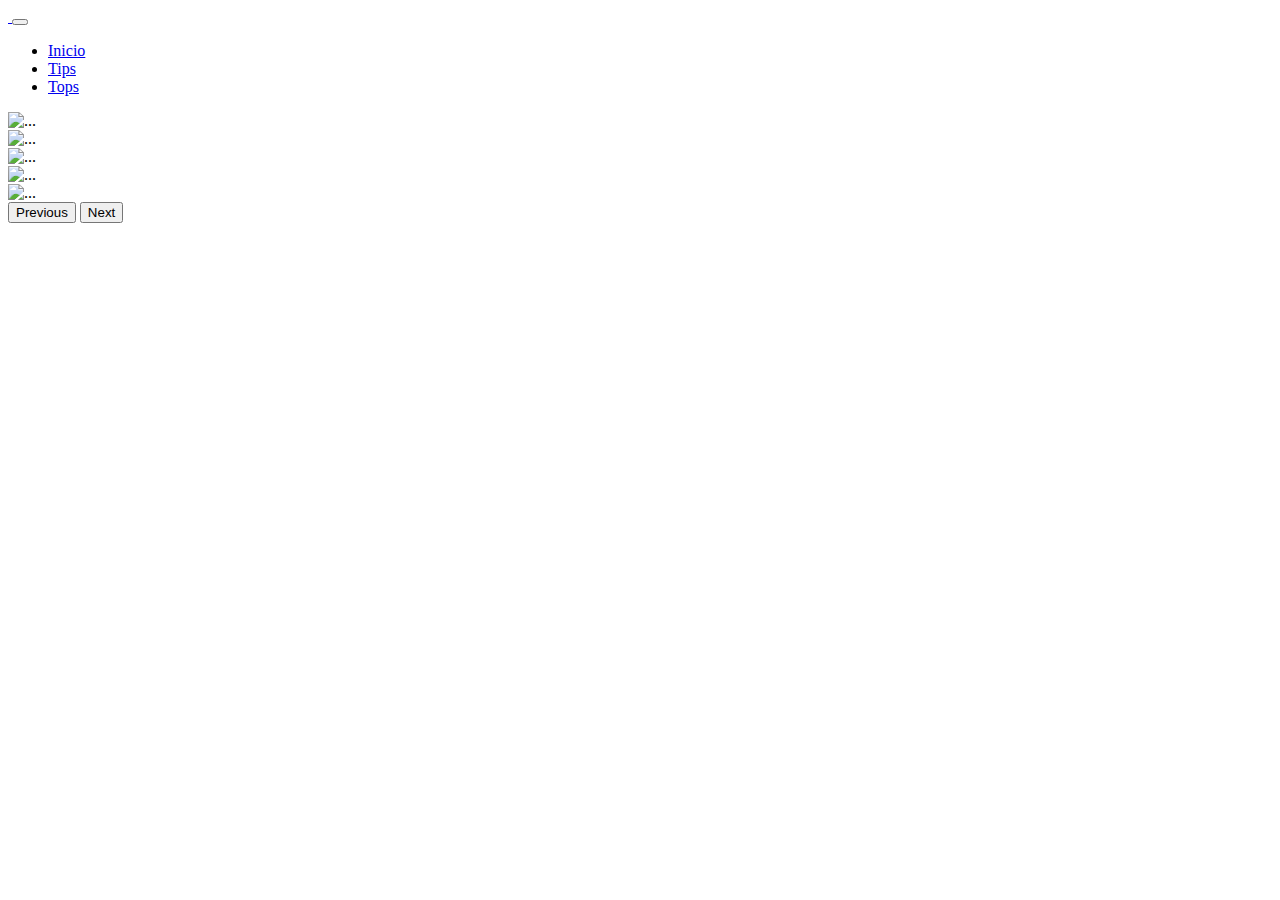
==== index.html @ 37eef86e "navegacion efectiva" ====
<!doctype html>
<html lang="es">
  <head>
    <meta charset="utf-8">
    <meta name="viewport" content="width=device-width, initial-scale=1">
    <title>Taurus Pirates</title>
    <link href="https://cdn.jsdelivr.net/npm/bootstrap@5.3.2/dist/css/bootstrap.min.css" rel="stylesheet" integrity="sha384-T3c6CoIi6uLrA9TneNEoa7RxnatzjcDSCmG1MXxSR1GAsXEV/Dwwykc2MPK8M2HN" crossorigin="anonymous">
    <link rel="shortcut icon" href="img/icono.ico">  
    <link rel="stylesheet" href="css/estilo.css">
</head>
  <body class="bg-dark">

    <nav class="navbar navbar-expand-lg bg-body-tertiary">
        <div class="container-fluid">
          <a class="navbar-brand" href="index.html">
            <img src="img/logo.png" width="80" alt="">
          </a>
          <button class="navbar-toggler" type="button" data-bs-toggle="collapse" data-bs-target="#navbarNav" aria-controls="navbarNav" aria-expanded="false" aria-label="Toggle navigation">
            <span class="navbar-toggler-icon"></span>
          </button>
          <div class="collapse navbar-collapse" id="navbarNav">
            <ul class="navbar-nav">
              <li class="nav-item">
                <a class="nav-link active titulos" aria-current="page" href="index.html">Inicio</a>
              </li>
              <li class="nav-item">
                <a class="nav-link titulos" href="tips.html">Tips</a>
              </li>
              <li class="nav-item">
                <a class="nav-link titulos" href="tops.html">Tops</a>
              </li>

            </ul>
          </div>
        </div>
    </nav>


    <div id="carouselExample" class="carousel slide"  data-bs-ride="true">
      <div class="carousel-inner container">
        <div class="carousel-item active">
          <img src="img/cropped-1920-1080-1325987.jpeg" class="d-block w-100" alt="...">
        </div>
        <div class="carousel-item">
          <img src="img/cropped-1920-1080-1325995.jpeg" class="d-block w-100" alt="...">
        </div>
        <div class="carousel-item">
            <img src="img/cropped-1920-1080-1325984.jpeg" class="d-block w-100" alt="...">
        </div>
        <div class="carousel-item">
          <img src="img/cropped-1920-1080-1329624.png" class="d-block w-100" alt="...">
        </div>
        <div class="carousel-item">
          <img src="img/cropped-1920-1080-589333.jpg" class="d-block w-100" alt="...">
        </div>

      </div>
      <button class="carousel-control-prev" type="button" data-bs-target="#carouselExample" data-bs-slide="prev">
        <span class="carousel-control-prev-icon" aria-hidden="true"></span>
        <span class="visually-hidden">Previous</span>
      </button>
      <button class="carousel-control-next" type="button" data-bs-target="#carouselExample" data-bs-slide="next">
        <span class="carousel-control-next-icon" aria-hidden="true"></span>
        <span class="visually-hidden">Next</span>
      </button>
    </div>

   
    <script src="https://cdn.jsdelivr.net/npm/bootstrap@5.3.2/dist/js/bootstrap.bundle.min.js" integrity="sha384-C6RzsynM9kWDrMNeT87bh95OGNyZPhcTNXj1NW7RuBCsyN/o0jlpcV8Qyq46cDfL" crossorigin="anonymous"></script>
  </body>
</html>
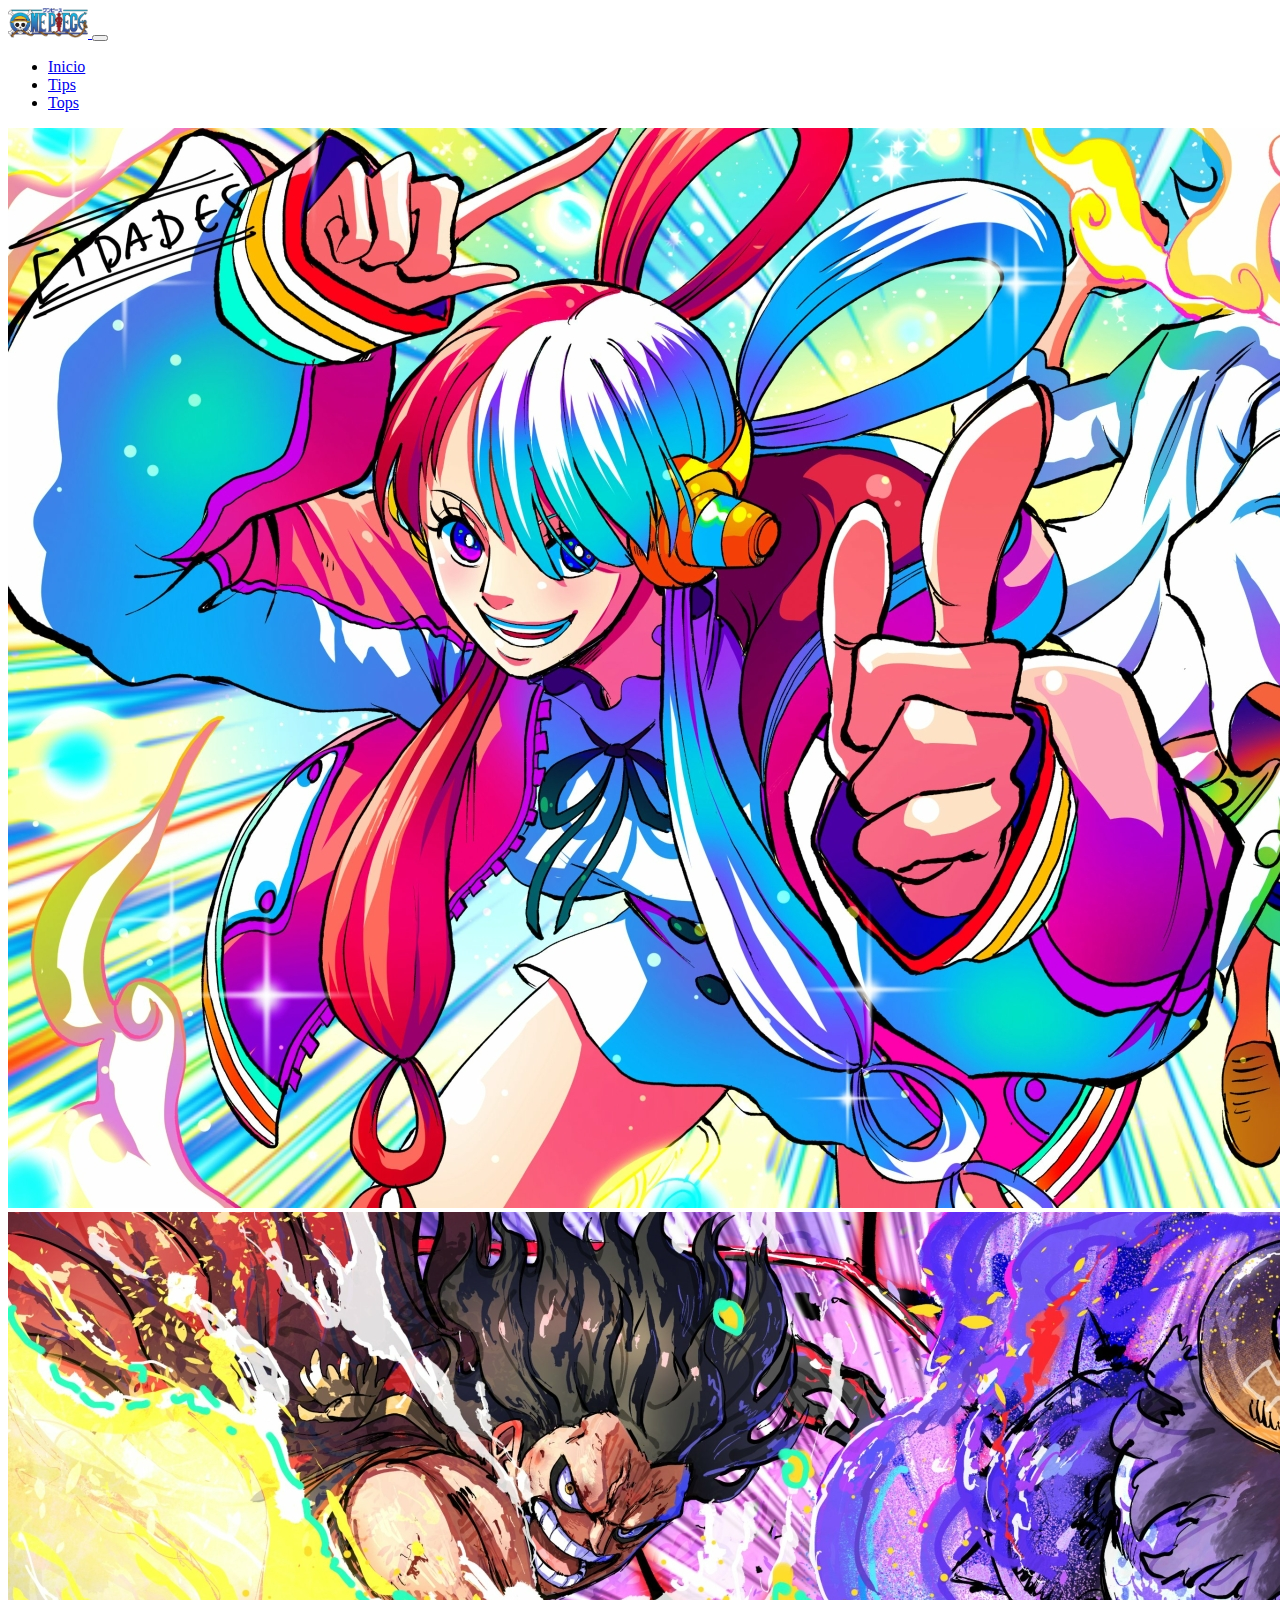
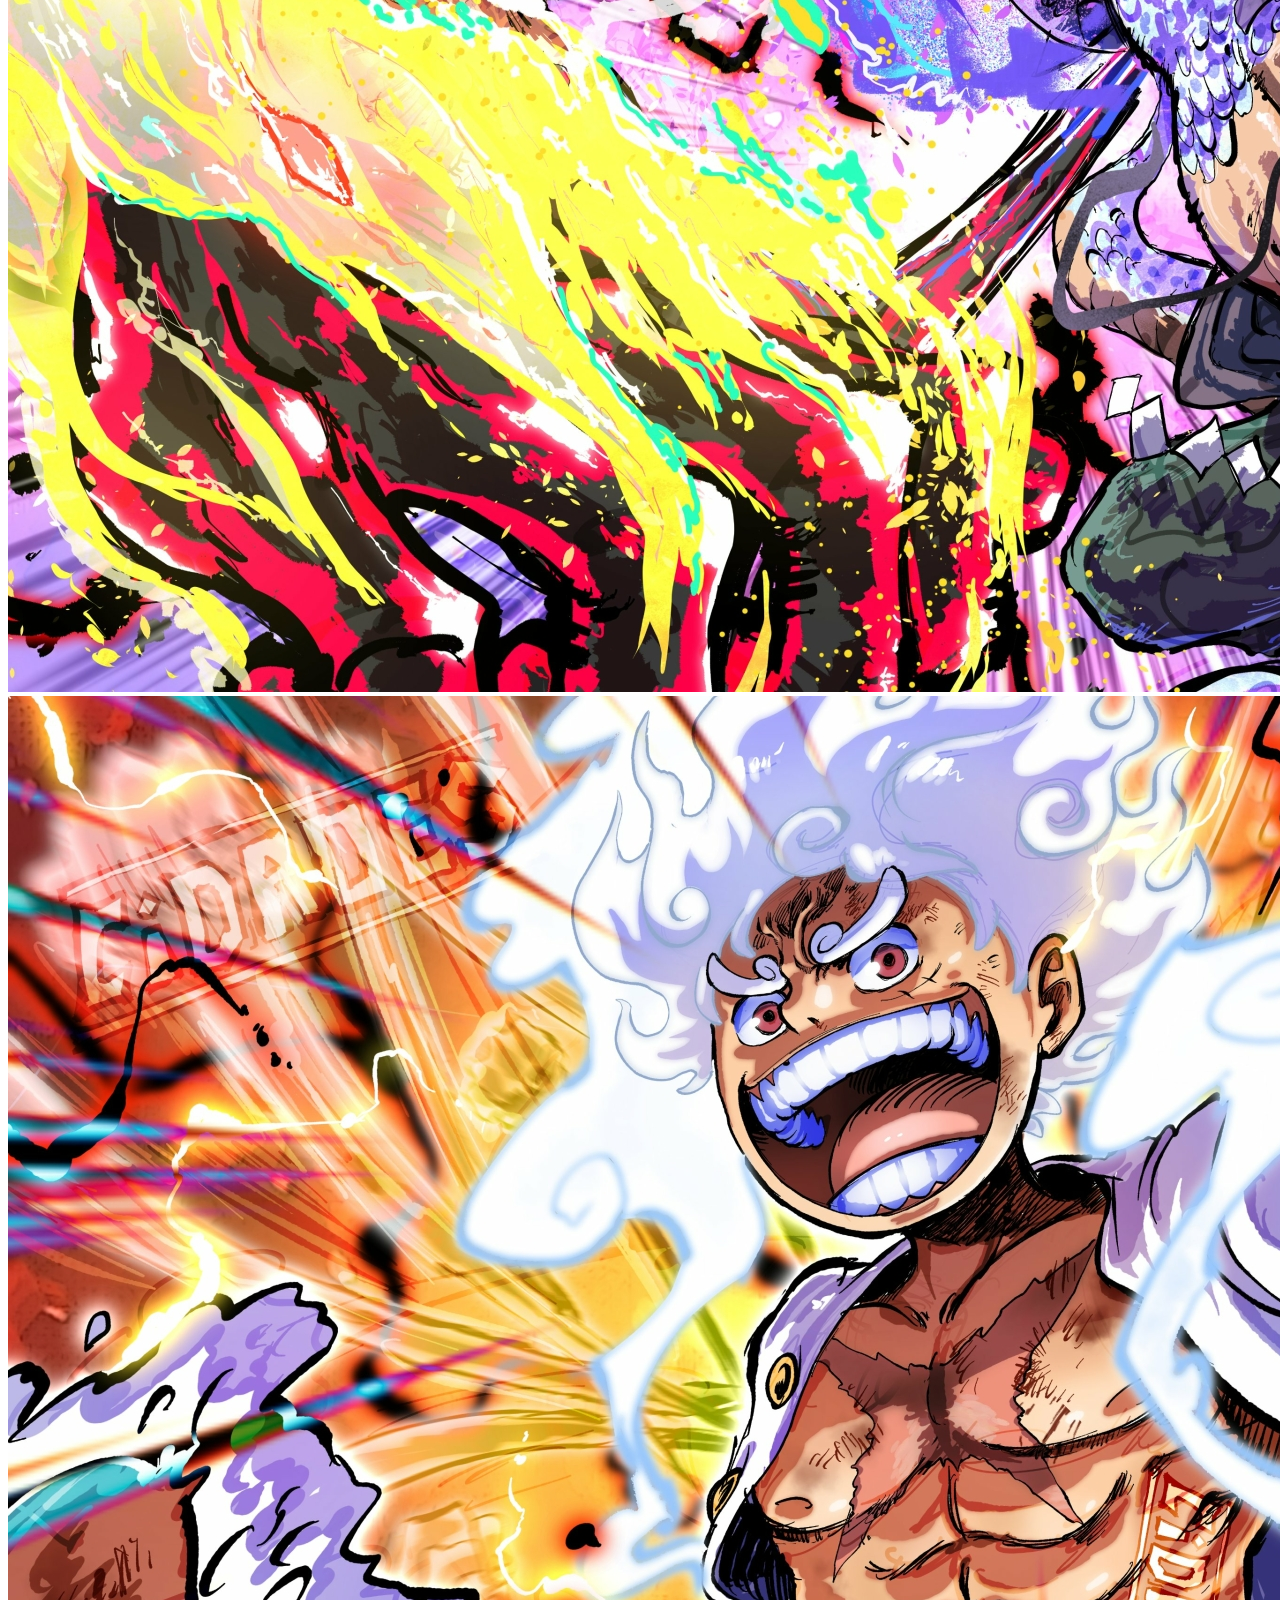
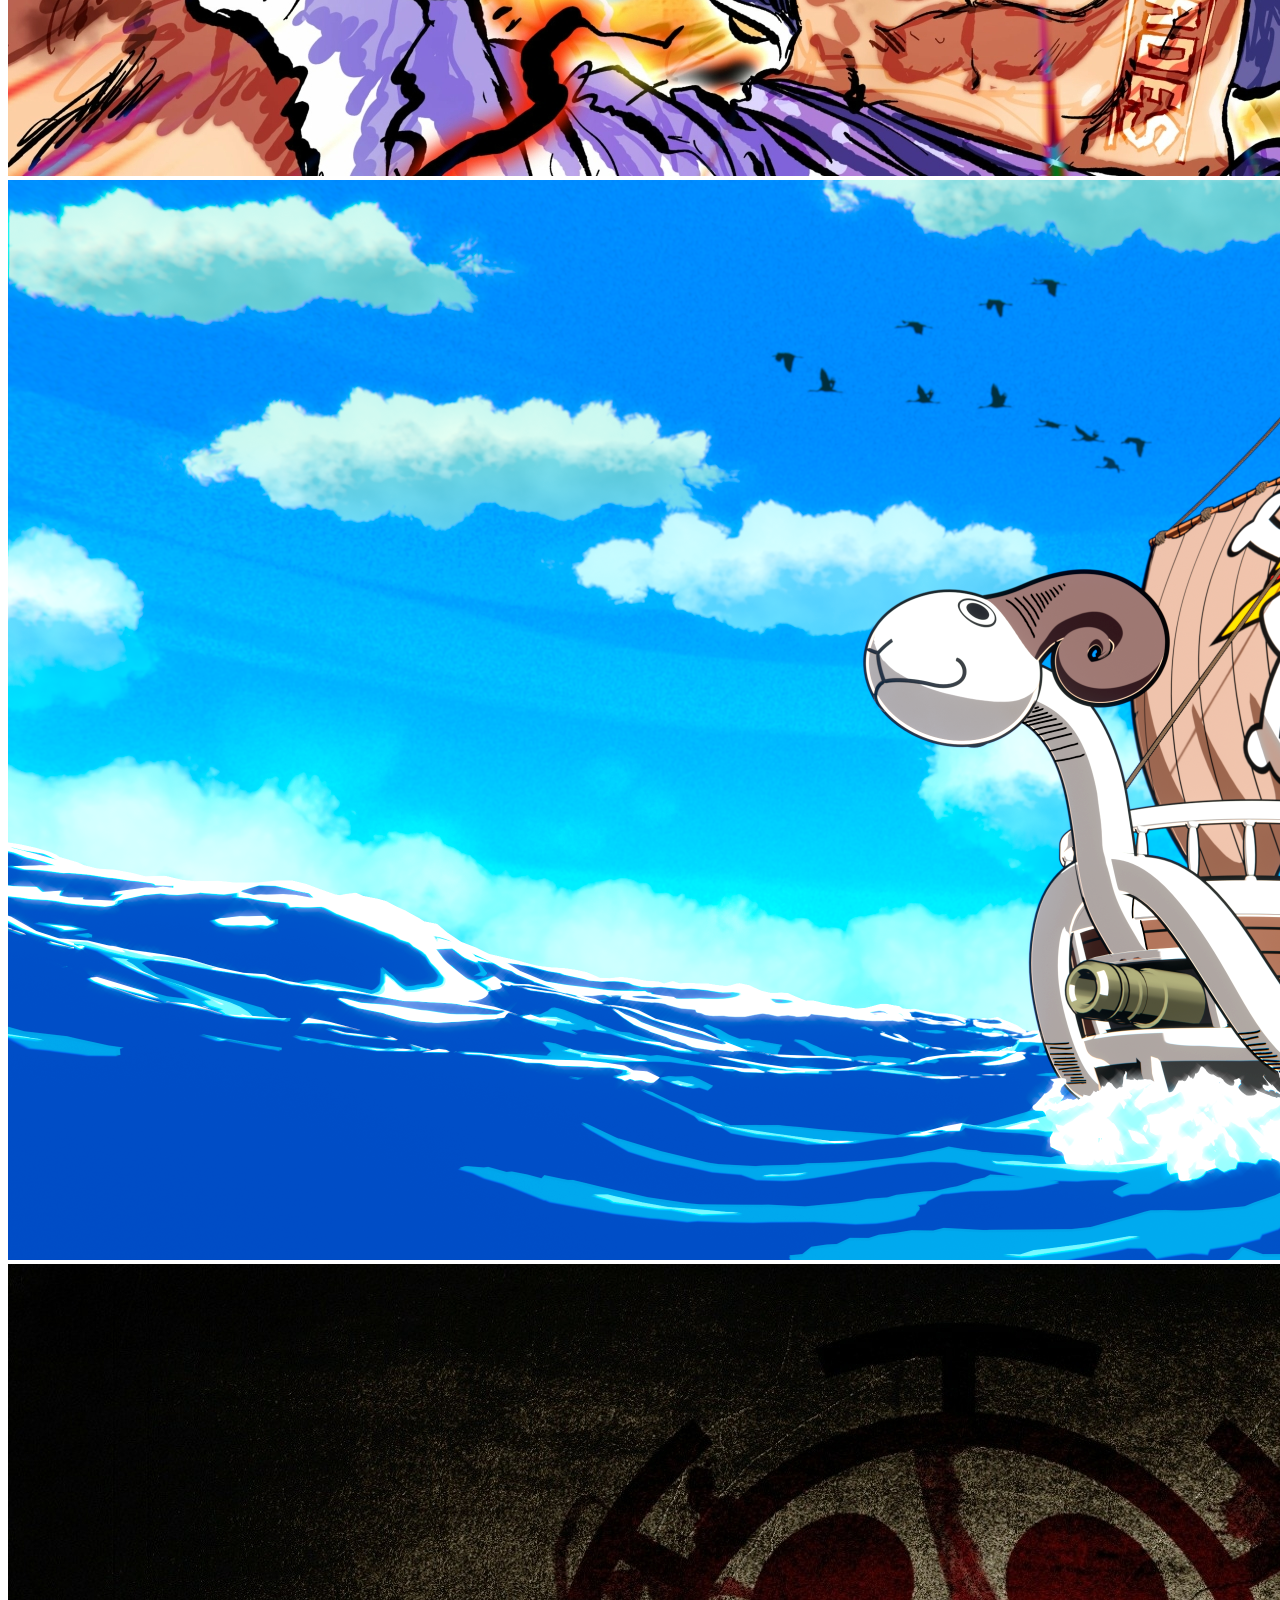
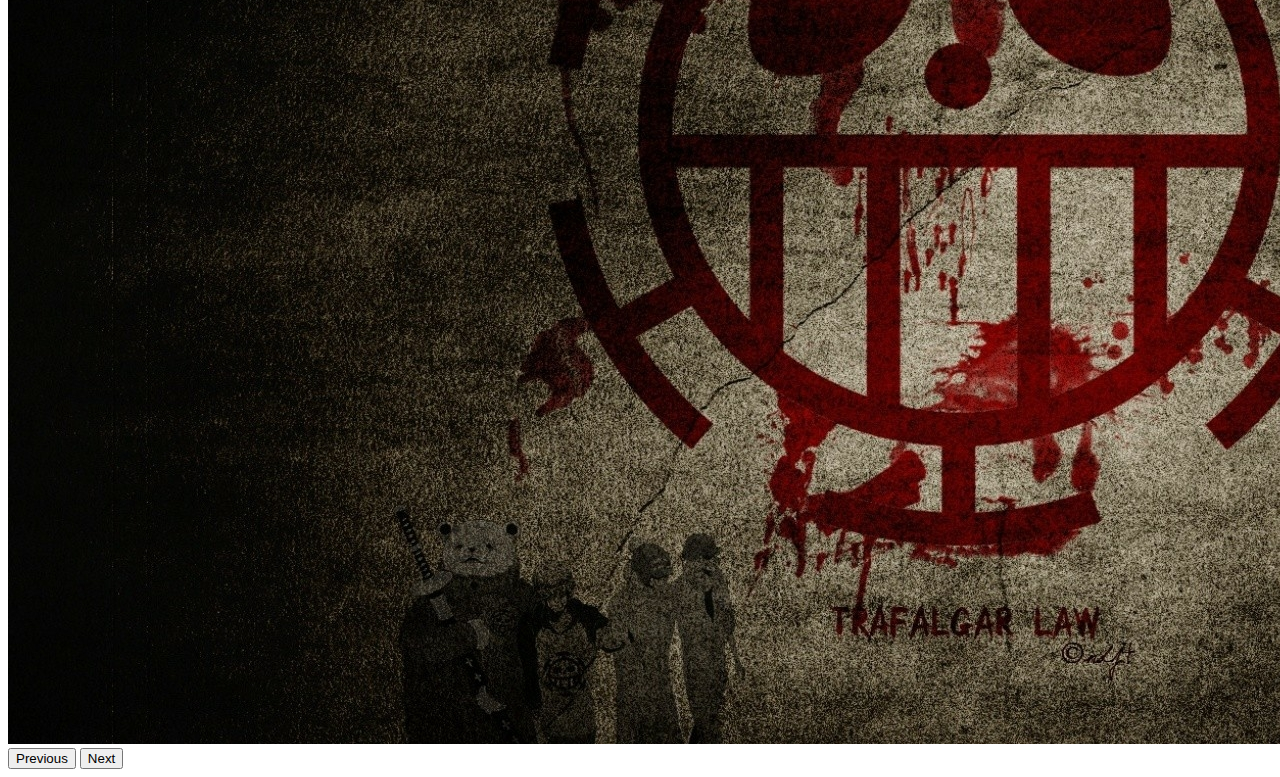
==== commit b007da13: "fondo oscuro" ====
--- a/css/estilo.css
+++ b/css/estilo.css
@@ -0,0 +1,16 @@
+.titulos:hover{
+    font-size: x-large;
+    
+}
+
+
+
+#btnkaido{
+    background-color: blueviolet;
+    color: white;
+}
+
+#btnuta{
+    background-color: palevioletred;
+    color: white;
+}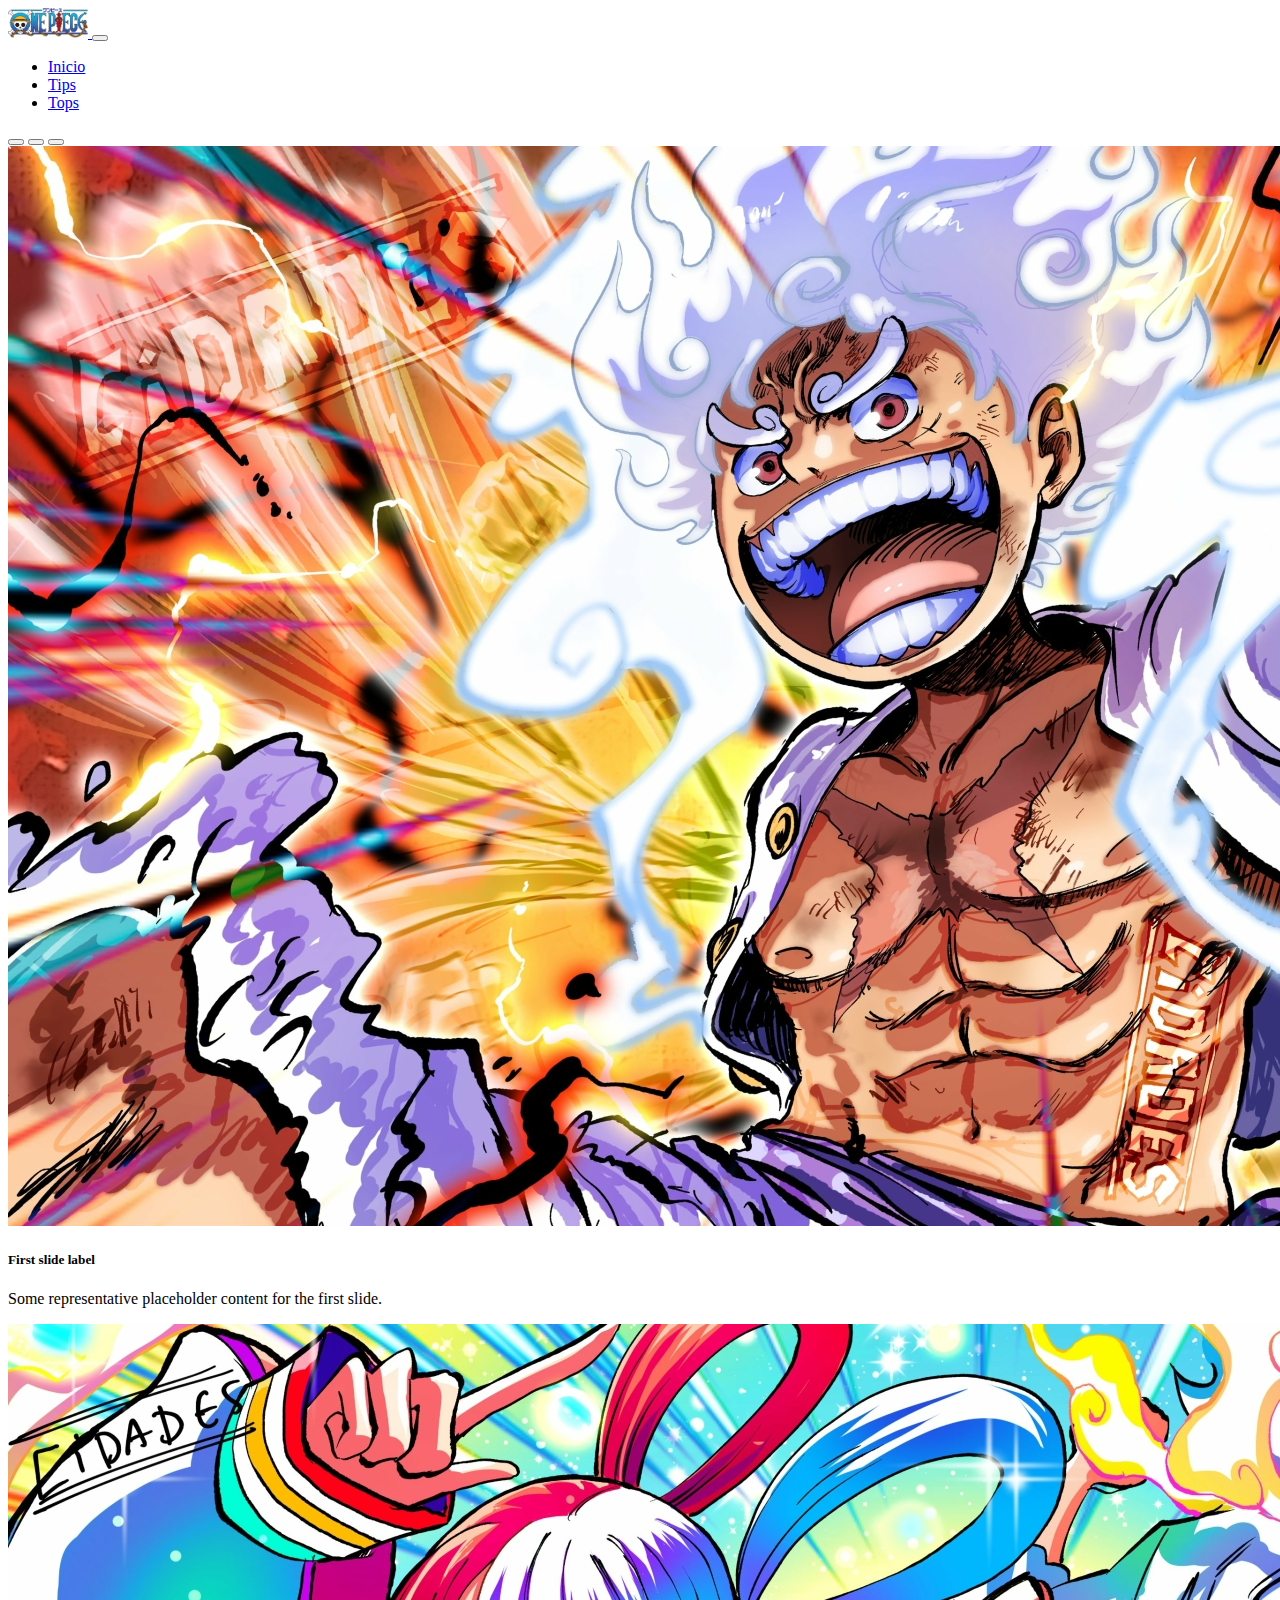
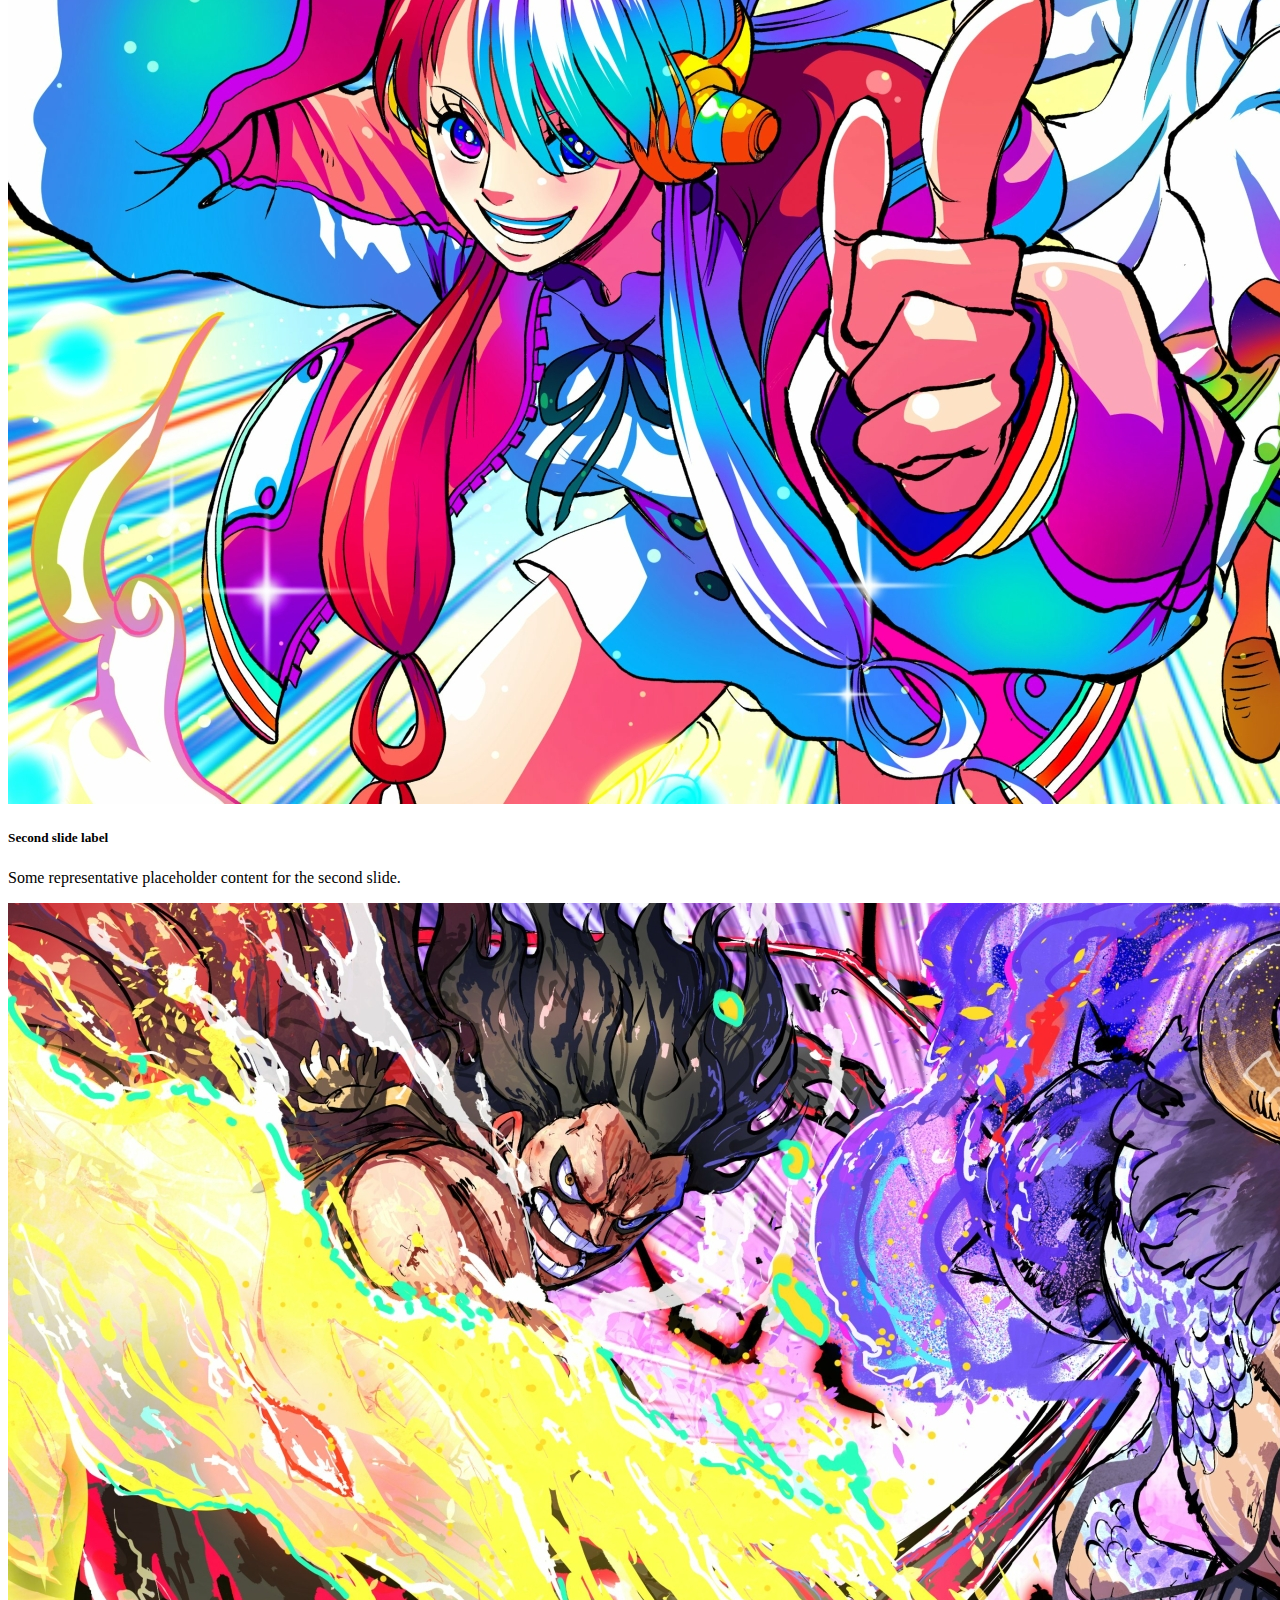
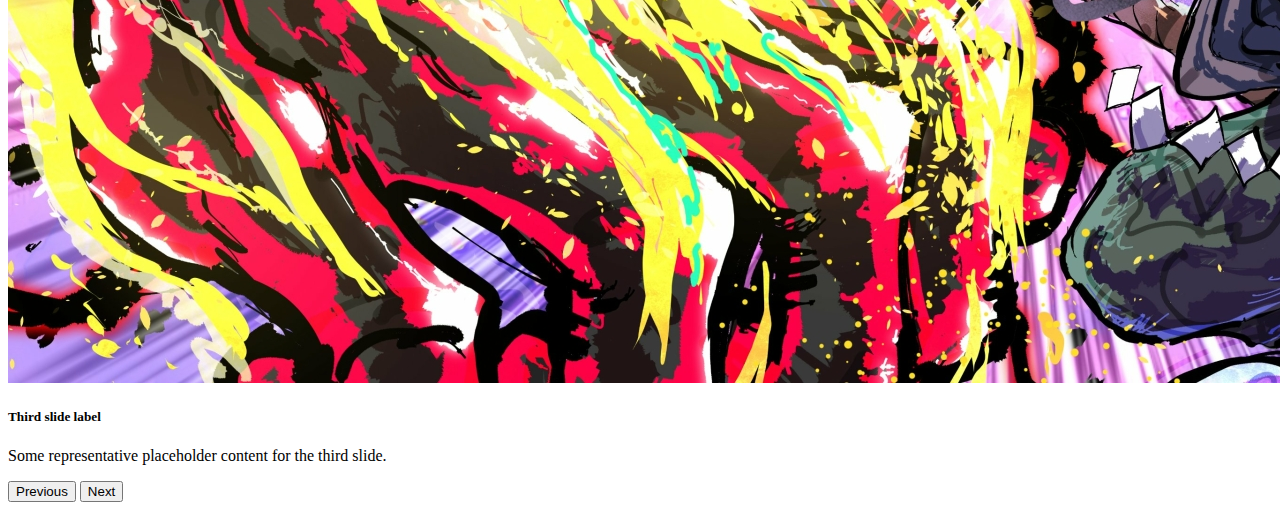
==== commit c39cd9a3: "cambio de carrusel" ====
--- a/index.html
+++ b/index.html
@@ -35,31 +35,40 @@
         </div>
     </nav>
 
-
-    <div id="carouselExample" class="carousel slide"  data-bs-ride="true">
+    <div id="carouselExampleCaptions" class="carousel slide">
+      <div class="carousel-indicators">
+        <button type="button" data-bs-target="#carouselExampleCaptions" data-bs-slide-to="0" class="active" aria-current="true" aria-label="Slide 1"></button>
+        <button type="button" data-bs-target="#carouselExampleCaptions" data-bs-slide-to="1" aria-label="Slide 2"></button>
+        <button type="button" data-bs-target="#carouselExampleCaptions" data-bs-slide-to="2" aria-label="Slide 3"></button>
+      </div>
       <div class="carousel-inner container">
         <div class="carousel-item active">
+          <img src="img/cropped-1920-1080-1325984.jpeg" class="d-block w-100" alt="...">
+          <div class="carousel-caption d-none d-md-block">
+            <h5>First slide label</h5>
+            <p>Some representative placeholder content for the first slide.</p>
+          </div>
+        </div>
+        <div class="carousel-item">
           <img src="img/cropped-1920-1080-1325987.jpeg" class="d-block w-100" alt="...">
+          <div class="carousel-caption d-none d-md-block">
+            <h5>Second slide label</h5>
+            <p>Some representative placeholder content for the second slide.</p>
+          </div>
         </div>
         <div class="carousel-item">
           <img src="img/cropped-1920-1080-1325995.jpeg" class="d-block w-100" alt="...">
+          <div class="carousel-caption d-none d-md-block">
+            <h5>Third slide label</h5>
+            <p>Some representative placeholder content for the third slide.</p>
+          </div>
         </div>
-        <div class="carousel-item">
-            <img src="img/cropped-1920-1080-1325984.jpeg" class="d-block w-100" alt="...">
-        </div>
-        <div class="carousel-item">
-          <img src="img/cropped-1920-1080-1329624.png" class="d-block w-100" alt="...">
-        </div>
-        <div class="carousel-item">
-          <img src="img/cropped-1920-1080-589333.jpg" class="d-block w-100" alt="...">
-        </div>
-
       </div>
-      <button class="carousel-control-prev" type="button" data-bs-target="#carouselExample" data-bs-slide="prev">
+      <button class="carousel-control-prev" type="button" data-bs-target="#carouselExampleCaptions" data-bs-slide="prev">
         <span class="carousel-control-prev-icon" aria-hidden="true"></span>
         <span class="visually-hidden">Previous</span>
       </button>
-      <button class="carousel-control-next" type="button" data-bs-target="#carouselExample" data-bs-slide="next">
+      <button class="carousel-control-next" type="button" data-bs-target="#carouselExampleCaptions" data-bs-slide="next">
         <span class="carousel-control-next-icon" aria-hidden="true"></span>
         <span class="visually-hidden">Next</span>
       </button>
